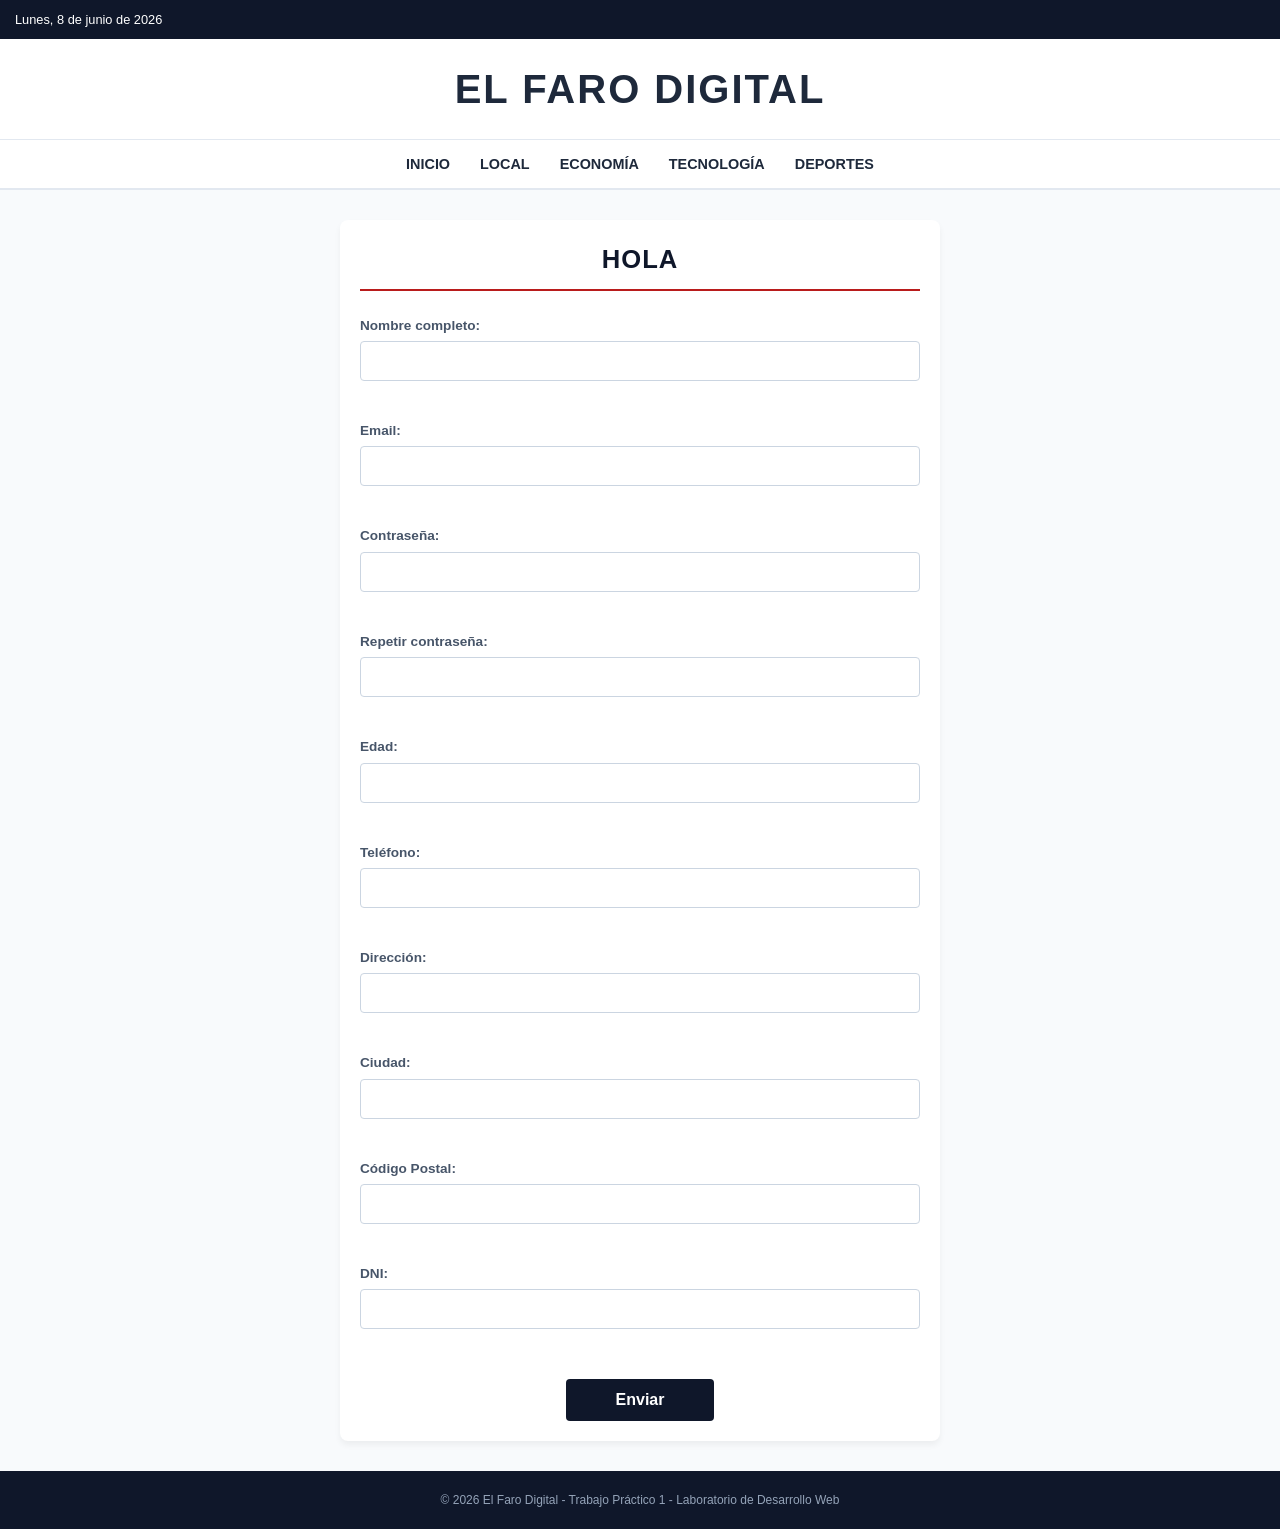
==== subscription.html @ dbf33f3e "Solucion Clase 09: Formulario funcional y responsive acoplado al CSS principal" ====
<!DOCTYPE html>
<html lang="es">
<head>
    <meta charset="UTF-8">
    <meta name="viewport" content="width=device-width, initial-scale=1.0">
    <title>Suscripción - El Faro Digital</title>
    <link rel="stylesheet" href="reset.css">
    <link rel="stylesheet" href="styles.css">
</head>
<body>

    <header class="cabecera">
        <div class="barra-superior">
            <span class="fecha">Lunes, 8 de junio de 2026</span>
            <div class="icono-hamburguesa">☰</div>
        </div>
        <div class="logo-diario">
            <h1>EL FARO DIGITAL</h1>
        </div>
        <nav class="menu-navegacion">
            <ul>
                <li><a href="index.html">Inicio</a></li>
                <li><a href="#">Local</a></li>
                <li><a href="#">Economía</a></li>
                <li><a href="#">Tecnología</a></li>
                <li><a href="#">Deportes</a></li>
            </ul>
        </nav>
    </header>

    <main class="contenedor-formulario">
        <h2 id="titulo-bienvenida" class="titulo-formulario">HOLA</h2>
        
        <form id="form-suscripcion" novalidate>
            
            <div class="grupo-control">
                <label for="nombre">Nombre completo:</label>
                <input type="text" id="nombre" name="nombre">
                <span id="error-nombre" class="error-mensaje"></span>
            </div>

            <div class="grupo-control">
                <label for="email">Email:</label>
                <input type="email" id="email" name="email">
                <span id="error-email" class="error-mensaje"></span>
            </div>

            <div class="grupo-control">
                <label for="password">Contraseña:</label>
                <input type="password" id="password" name="password">
                <span id="error-password" class="error-mensaje"></span>
            </div>

            <div class="grupo-control">
                <label for="repetirPassword">Repetir contraseña:</label>
                <input type="password" id="repetirPassword" name="repetirPassword">
                <span id="error-repetirPassword" class="error-mensaje"></span>
            </div>

            <div class="grupo-control">
                <label for="edad">Edad:</label>
                <input type="number" id="edad" name="edad">
                <span id="error-edad" class="error-mensaje"></span>
            </div>

            <div class="grupo-control">
                <label for="telefono">Teléfono:</label>
                <input type="text" id="telefono" name="telefono">
                <span id="error-telefono" class="error-mensaje"></span>
            </div>

            <div class="grupo-control">
                <label for="direccion">Dirección:</label>
                <input type="text" id="direccion" name="direccion">
                <span id="error-direccion" class="error-mensaje"></span>
            </div>

            <div class="grupo-control">
                <label for="ciudad">Ciudad:</label>
                <input type="text" id="ciudad" name="ciudad">
                <span id="error-ciudad" class="error-mensaje"></span>
            </div>

            <div class="grupo-control">
                <label for="codigoPostal">Código Postal:</label>
                <input type="text" id="codigoPostal" name="codigoPostal">
                <span id="error-codigoPostal" class="error-mensaje"></span>
            </div>

            <div class="grupo-control">
                <label for="dni">DNI:</label>
                <input type="text" id="dni" name="dni">
                <span id="error-dni" class="error-mensaje"></span>
            </div>

            <div class="grupo-boton">
                <button type="submit" id="btn-enviar">Enviar</button>
            </div>

        </form>
    </main>

    <footer class="pie-pagina">
        <p>&copy; 2026 El Faro Digital - Trabajo Práctico 1 - Laboratorio de Desarrollo Web</p>
    </footer>

    <script src="subscription.js" defer></script>
</body>
</html>
---- styles.css ----
body {
    font-family: Arial, sans-serif;
    background-color: #f8fafc;
    color: #1e293b;
    line-height: 1.5;
}

/* VERSION MOBILE 
*/
.cabecera {
    background-color: #ffffff;
    border-bottom: 2px solid #e2e8f0;
}

.barra-superior {
    display: flex;
    justify-content: space-between;
    align-items: center;
    padding: 10px 15px;
    background-color: #0f172a;
    color: #ffffff;
    font-size: 0.8rem;
}

.icono-hamburguesa {
    font-size: 1.2rem;
    cursor: pointer;
}

.logo-diario {
    text-align: center;
    padding: 20px 10px;
}

.logo-diario h1 {
    font-size: 1.8rem;
    font-weight: bold;
    letter-spacing: 2px;
}

/* Oculta memu horizontal en celular */
.menu-navegacion ul {
    display: none;
}

/* Layout General */
.contenedor-layout {
    display: flex;
    flex-direction: column;
    padding: 15px;
    gap: 20px;
}

/* Noticia Principal */
.noticia-principal {
    background-color: #ffffff;
    border-radius: 8px;
    box-shadow: 0 2px 4px rgba(0,0,0,0.05);
    overflow: hidden;
}

.noticia-img {
    width: 100%;
    height: auto;
    display: block;
}

.noticia-info {
    padding: 15px;
}

.categoria-tag {
    background-color: #b91c1c;
    color: #ffffff;
    font-size: 0.7rem;
    padding: 3px 8px;
    font-weight: bold;
    text-transform: uppercase;
}

.noticia-info h2 {
    font-size: 1.3rem;
    font-weight: bold;
    margin: 10px 0;
    color: #0f172a;
}

.noticia-info p {
    font-size: 0.9rem;
    color: #475569;
    margin-bottom: 15px;
}

.enlace-leer {
    font-size: 0.85rem;
    color: #b91c1c;
    font-weight: bold;
}

/* Noticias Secundarias */
.noticias-secundarias {
    display: flex;
    flex-direction: column;
    gap: 15px;
}

.noticia-tarjeta {
    background-color: #ffffff;
    border-radius: 8px;
    overflow: hidden;
    box-shadow: 0 2px 4px rgba(0,0,0,0.05);
}

.noticia-tarjeta img {
    width: 100%;
    height: auto;
}

.tarjeta-info {
    padding: 12px;
}

.tarjeta-info h3 {
    font-size: 1rem;
    font-weight: bold;
}

/* Publicidades */
.barra-lateral {
    display: flex;
    flex-direction: column;
    gap: 15px;
}

.espacio-publicidad {
    background-color: #ffffff;
    padding: 10px;
    border: 1px dashed #cbd5e1;
    text-align: center;
}

.publicidad-texto {
    display: block;
    font-size: 0.65rem;
    color: #94a3b8;
    text-transform: uppercase;
    margin-bottom: 5px;
}

.espacio-publicidad img {
    max-width: 100%;
    height: auto;
}

.pie-pagina {
    background-color: #0f172a;
    color: #94a3b8;
    text-align: center;
    padding: 20px 10px;
    font-size: 0.75rem;
    margin-top: 30px;
}

/* TABLET (min-width: 768px)
*/
@media screen and (min-width: 768px) {
    .logo-diario h1 {
        font-size: 2.5rem;
    }

    .noticias-secundarias {
        flex-direction: row;
    }

    .noticia-tarjeta {
        flex: 1;
    }

    .barra-lateral {
        flex-direction: row;
    }

    .espacio-publicidad {
        flex: 1;
    }
}

/*
    DESKTOP (min-width: 1024px)
*/
@media screen and (min-width: 1024px) {
    /* Ocultar hamburguesa*/
    .icono-hamburguesa {
        display: none;
    }

    .menu-navegacion ul {
        display: flex;
        justify-content: center;
        gap: 30px;
        padding: 12px 0;
        border-top: 1px solid #e2e8f0;
    }

    .menu-navegacion a {
        font-weight: bold;
        font-size: 0.9rem;
        text-transform: uppercase;
    }

    .menu-navegacion a:hover {
        color: #b91c1c;
    }

    .contenedor-layout {
        flex-direction: row;
        max-width: 1200px;
        margin: 0 auto;
    }

    .bloque-noticias {
        flex: 3;
        display: flex;
        flex-direction: column;
        gap: 20px;
    }

    .barra-lateral {
        flex: 1;
        flex-direction: column; 
    }
}

/* 
   NUEVOS ESTILOS: FORMULARIO DE SUSCRIPCIÓN - MOBILE FIRST
*/
.contenedor-formulario {
    max-width: 600px;
    margin: 30px auto;
    padding: 20px;
    background-color: #ffffff;
    border-radius: 8px;
    box-shadow: 0 4px 6px rgba(0,0,0,0.05);
}

.titulo-formulario {
    font-size: 1.6rem;
    font-weight: bold;
    color: #0f172a;
    margin-bottom: 25px;
    text-align: center;
    text-transform: uppercase;
    border-bottom: 2px solid #b91c1c;
    padding-bottom: 10px;
    letter-spacing: 1px;
}

#form-suscripcion {
    display: flex;
    flex-direction: column;
    gap: 15px;
}

.grupo-control {
    display: flex;
    flex-direction: column;
    gap: 5px;
}

.grupo-control label {
    font-size: 0.85rem;
    font-weight: bold;
    color: #475569;
}

.grupo-control input {
    padding: 10px;
    border: 1px solid #cbd5e1;
    border-radius: 4px;
    font-size: 1rem;
    outline: none;
    transition: border-color 0.2s;
    color: #1e293b;
}

.grupo-control input:focus {
    border-color: #0f172a;
}

.error-mensaje {
    font-size: 0.75rem;
    color: #b91c1c;
    font-weight: bold;
    min-height: 18px;
    display: block;
    margin-top: 2px;
}

.grupo-boton {
    width: 100%;
    display: flex;
    justify-content: center;
    margin-top: 10px;
}

#btn-enviar {
    background-color: #0f172a;
    color: #ffffff;
    border: none;
    padding: 12px 50px;
    font-size: 1rem;
    font-weight: bold;
    border-radius: 4px;
    cursor: pointer;
    transition: background-color 0.2s;
}

#btn-enviar:hover {
    background-color: #b91c1c;
}

/* ADAPTACIÓN DEL FORMULARIO A DESKTOP */
@media screen and (min-width: 1024px) {
    .contenedor-formulario {
        max-width: 9
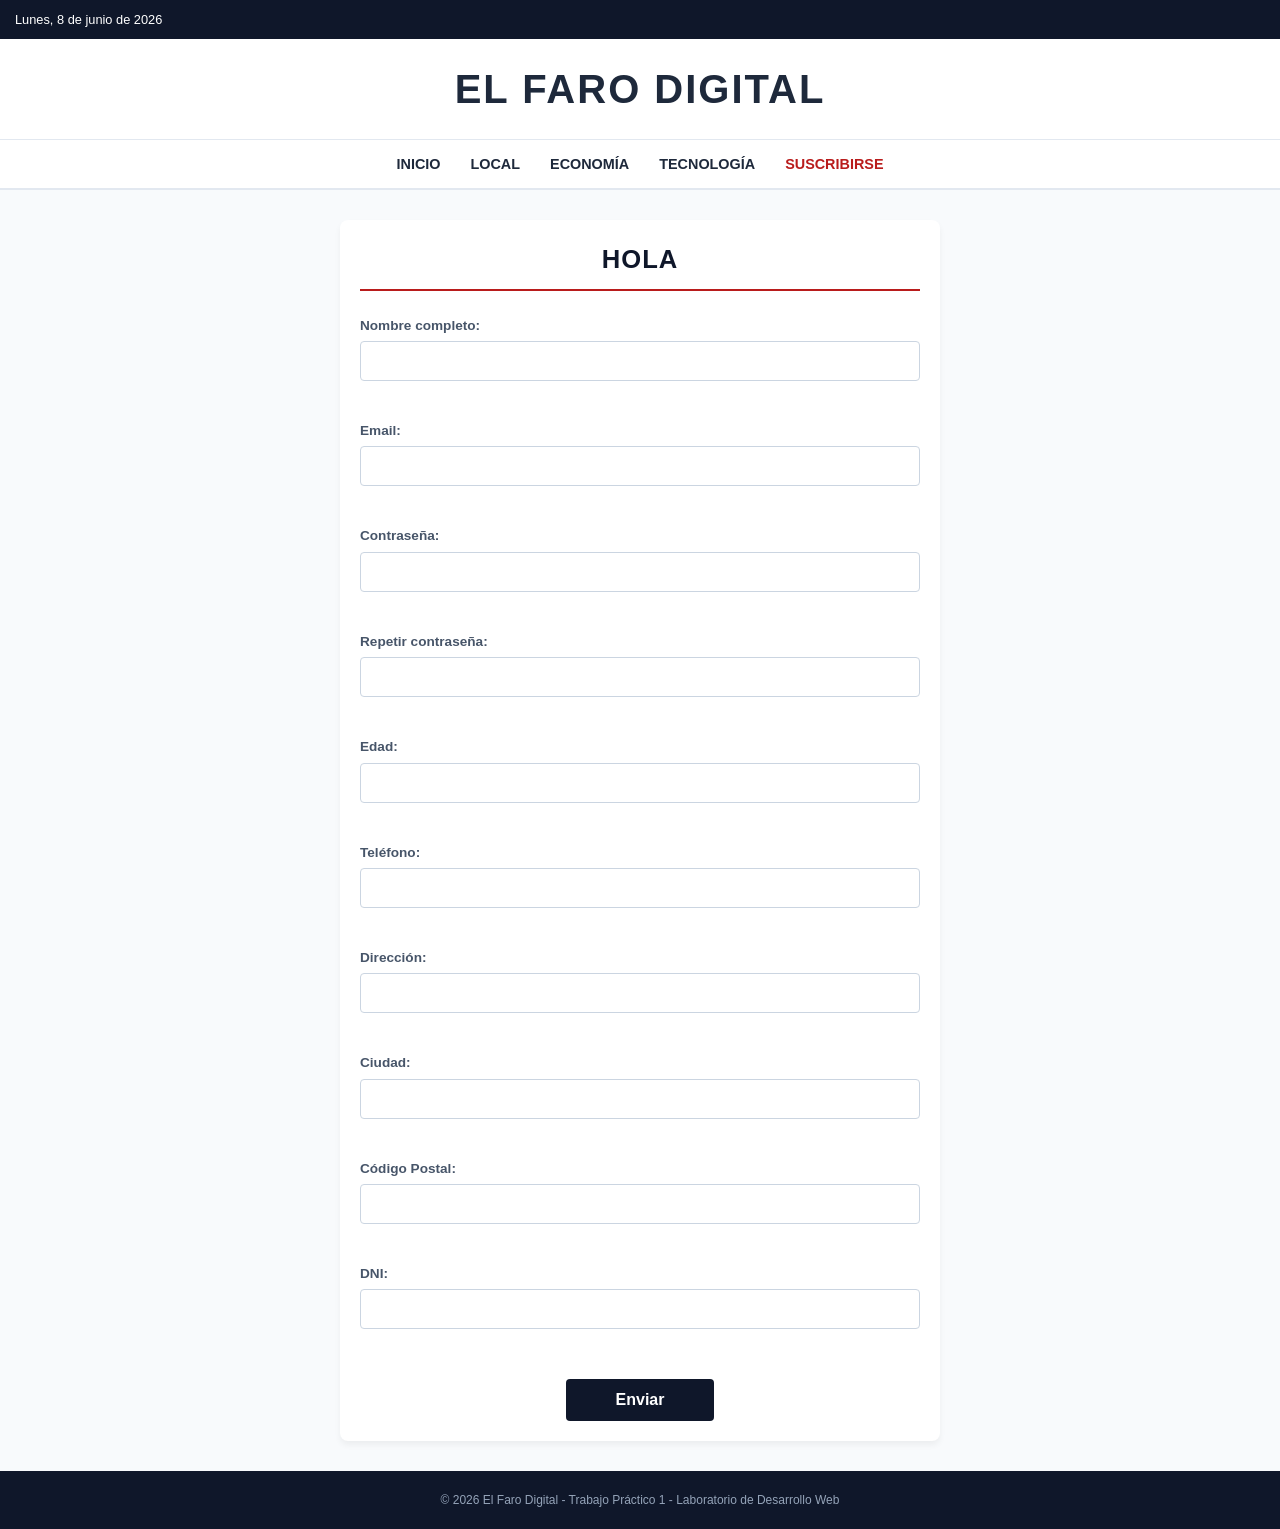
==== commit 9c43d9aa: "Fix: Vinculacion de navegacion entre portada y formulario" ====
--- a/subscription.html
+++ b/subscription.html
@@ -23,7 +23,7 @@
                 <li><a href="#">Local</a></li>
                 <li><a href="#">Economía</a></li>
                 <li><a href="#">Tecnología</a></li>
-                <li><a href="#">Deportes</a></li>
+                <li><a href="subscription.html" style="color: #b91c1c; font-weight: bold;">Suscribirse</a></li>
             </ul>
         </nav>
     </header>
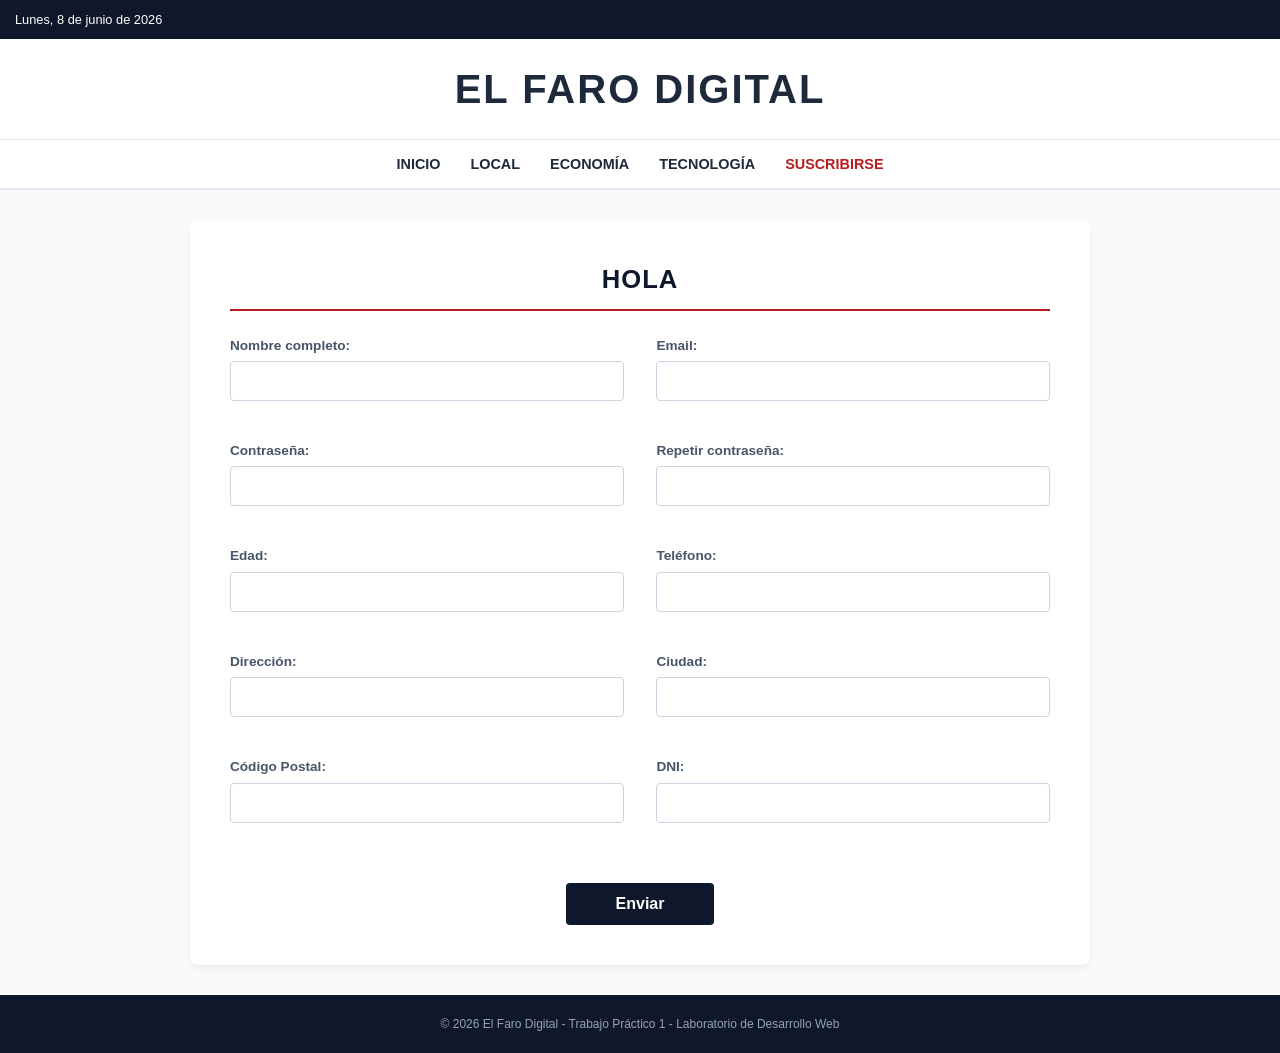
==== commit 6a6df2ef: "Design: Estilos del boton en hoja de estilos y correccion responsive desktop" ====
--- a/subscription.html
+++ b/subscription.html
@@ -23,7 +23,7 @@
                 <li><a href="#">Local</a></li>
                 <li><a href="#">Economía</a></li>
                 <li><a href="#">Tecnología</a></li>
-                <li><a href="subscription.html" style="color: #b91c1c; font-weight: bold;">Suscribirse</a></li>
+                <li><a href="subscription.html" class="link-suscripcion">Suscribirse</a></li>
             </ul>
         </nav>
     </header>
--- a/styles.css
+++ b/styles.css
@@ -319,7 +319,38 @@
     background-color: #b91c1c;
 }
 
-/* ADAPTACIÓN DEL FORMULARIO A DESKTOP */
+/* Estilo del botón Suscribirse en el menú de navegación principal */
+.menu-navegacion .link-suscripcion {
+    color: #b91c1c;
+    font-weight: bold;
+}
+
+.menu-navegacion .link-suscripcion:hover {
+    color: #0f172a; /* Cambia a oscuro al pasar el mouse */
+}
+
+/* ADAPTACIÓN DEL FORMULARIO A DESKTOP (min-width: 1024px) */
 @media screen and (min-width: 1024px) {
     .contenedor-formulario {
-        max-width: 9+        max-width: 900px; /* Aquí completamos los 900px */
+        padding: 40px;
+    }
+
+    #form-suscripcion {
+        display: flex;
+        flex-direction: row;
+        flex-wrap: wrap;
+        justify-content: space-between;
+    }
+
+    .grupo-control {
+        width: 48%; /* Esto fuerza la distribución en dos columnas perfectas */
+    }
+
+    .grupo-boton {
+        width: 100%;
+        display: flex;
+        justify-content: center;
+        margin-top: 20px;
+    }
+}
